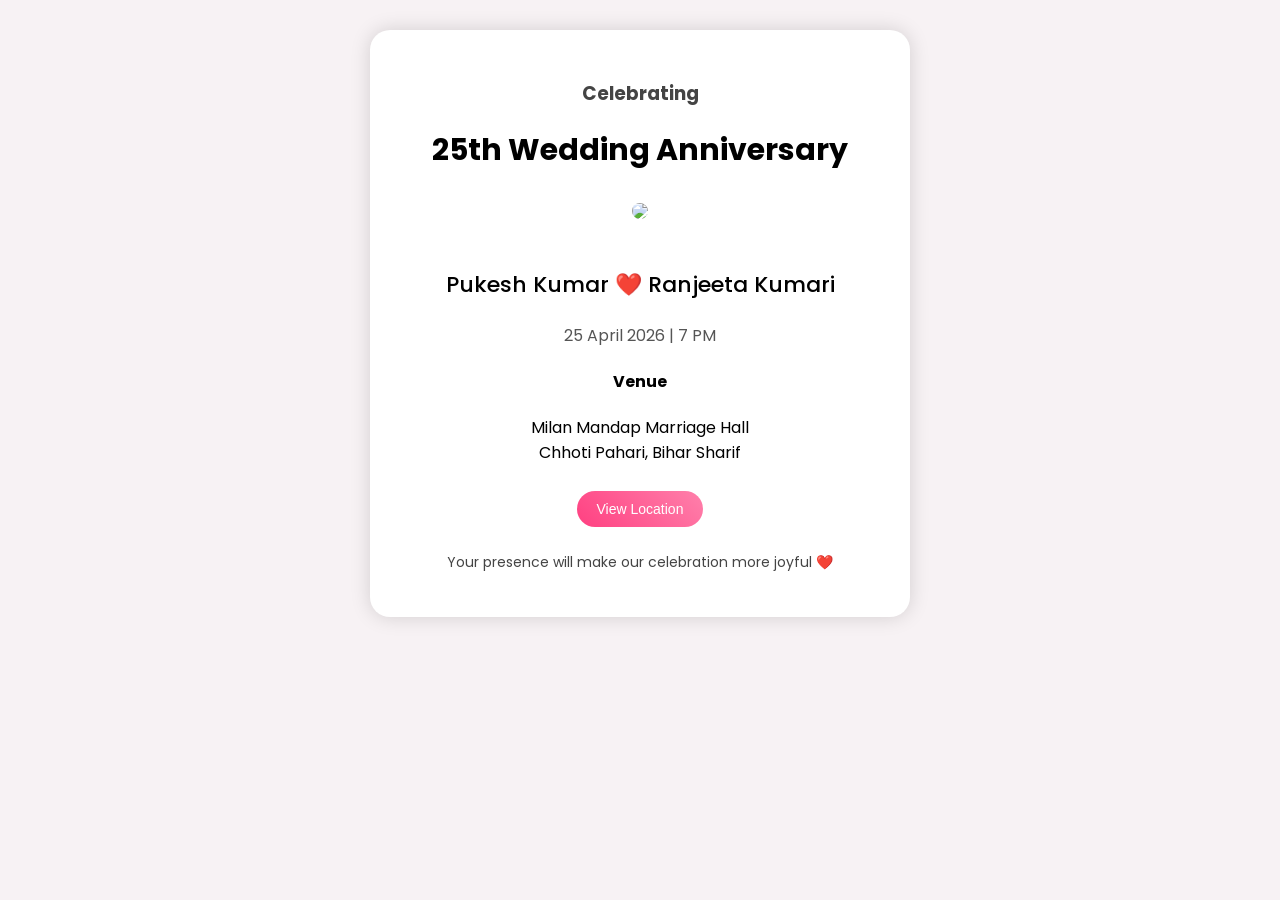
==== invite.html @ 437b5f5a "Add files via upload" ====
<!DOCTYPE html>
<html>
<head>

<meta charset="UTF-8">
<meta name="viewport" content="width=device-width, initial-scale=1.0">

<title>25th Anniversary Celebration</title>

<link href="https://fonts.googleapis.com/css2?family=Poppins:wght@300;500&display=swap" rel="stylesheet">

<style>

body{
margin:0;
font-family:'Poppins',sans-serif;
text-align:center;
background:#f7f2f4;
}

/* MAIN CARD */

.main-card{

max-width:500px;

margin:auto;

padding:30px 20px;

background:white;

border-radius:20px;

box-shadow:0 0 20px rgba(0,0,0,0.15);

margin-top:30px;

}

/* HEADINGS */

h1{
font-size:30px;
margin-bottom:10px;
}

h3{
color:#444;
}

/* IMAGE */

.photo{

width:220px;

border-radius:20px;

margin:20px 0;

}

/* COUPLE NAME */

.couple{

font-size:22px;

font-weight:500;

}

/* DATE */

.date{

margin-top:10px;

font-size:16px;

color:#555;

}

/* COUNTDOWN */

#countdown{

margin:20px 0;

font-size:22px;

color:#d81b60;

font-weight:bold;

}

/* VENUE */

.venue{

margin-top:20px;

}

/* BUTTON */

button{

margin-top:10px;

padding:10px 20px;

border:none;

border-radius:30px;

background:linear-gradient(45deg,#ff4081,#ff80ab);

color:white;

font-size:14px;

cursor:pointer;

}

/* FOOTER */

.footer{

margin-top:25px;

font-size:14px;

color:#444;

}

/* PETALS */

.petal{

position:fixed;

top:-20px;

background:pink;

border-radius:50% 50% 50% 0;

opacity:0.7;

pointer-events:none;

animation: fall linear infinite;

}

@keyframes fall{

0%{
transform:translateY(-10px) rotate(0deg);
}

100%{
transform:translateY(110vh) rotate(360deg);
}

}

/* MOBILE */

@media(max-width:500px){

.main-card{
margin:15px;
padding:20px;
}

.photo{
width:180px;
}

h1{
font-size:24px;
}

}

</style>

</head>

<body>

<div class="main-card">

<h3>Celebrating</h3>

<h1>25th Wedding Anniversary</h1>

<img src="images/couple.jpg" class="photo">

<p class="couple">
Pukesh Kumar ❤️ Ranjeeta Kumari
</p>

<p class="date">
25 April 2026 | 7 PM
</p>

<div id="countdown"></div>

<div class="venue">

<h4>Venue</h4>

<p>
Milan Mandap Marriage Hall <br>
Chhoti Pahari, Bihar Sharif
</p>

<a href="https://www.google.com/maps/search/?api=1&query=Milan+Mandap+Marriage+Hall+Chhoti+Pahari+Biharsharif" target="_blank">

<button>
View Location
</button>

</a>

</div>

<p class="footer">
Your presence will make our celebration more joyful ❤️
</p>

</div>

<script>

/* COUNTDOWN */

var eventDate = new Date("April 25, 2026 19:00:00").getTime();

setInterval(function(){

var now = new Date().getTime();

var gap = eventDate - now;

var d = Math.floor(gap/(1000*60*60*24));

var h = Math.floor((gap%(1000*60*60*24))/(1000*60*60));

var m = Math.floor((gap%(1000*60*60))/(1000*60));

document.getElementById("countdown").innerHTML =
d + " Days " + h + " Hours " + m + " Minutes Left ❤️";

},1000);

/* PETALS */

const petalCount = 25;

for(let i=0;i<petalCount;i++){

let petal = document.createElement("div");

petal.classList.add("petal");

document.body.appendChild(petal);

let size = Math.random()*12+8;

petal.style.width=size+"px";

petal.style.height=size+"px";

petal.style.left=Math.random()*window.innerWidth+"px";

petal.style.animationDuration=(Math.random()*5+5)+"s";

petal.style.animationDelay=Math.random()*5+"s";

}

</script>

</body>
</html>
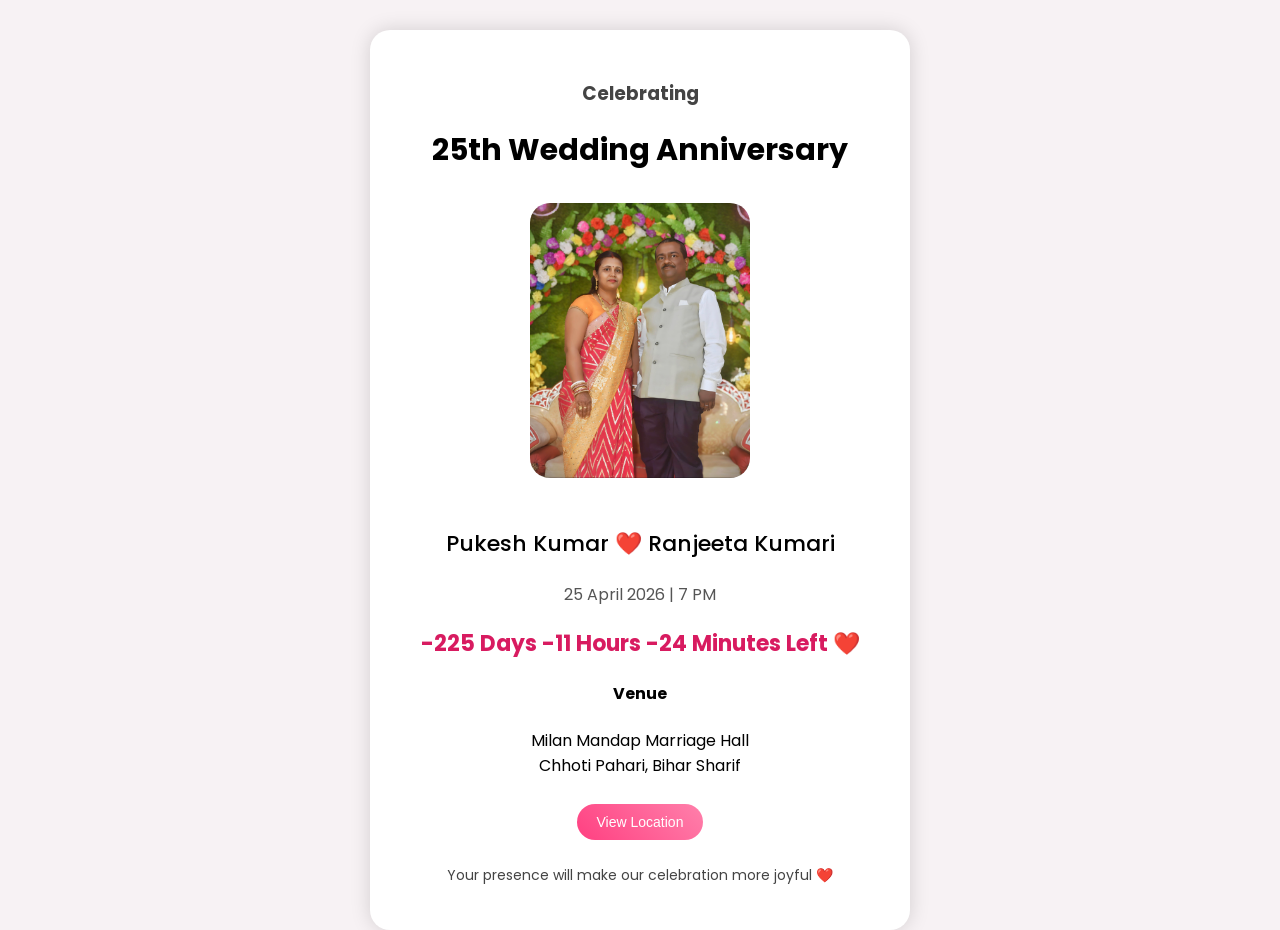
==== commit ed34aff0: "Initial Comment" ====
--- a/invite.html
+++ b/invite.html
@@ -1,294 +1,299 @@
-<!DOCTYPE html>
-<html>
-<head>
-
-<meta charset="UTF-8">
-<meta name="viewport" content="width=device-width, initial-scale=1.0">
-
-<title>25th Anniversary Celebration</title>
-
-<link href="https://fonts.googleapis.com/css2?family=Poppins:wght@300;500&display=swap" rel="stylesheet">
-
-<style>
-
-body{
-margin:0;
-font-family:'Poppins',sans-serif;
-text-align:center;
-background:#f7f2f4;
-}
-
-/* MAIN CARD */
-
-.main-card{
-
-max-width:500px;
-
-margin:auto;
-
-padding:30px 20px;
-
-background:white;
-
-border-radius:20px;
-
-box-shadow:0 0 20px rgba(0,0,0,0.15);
-
-margin-top:30px;
-
-}
-
-/* HEADINGS */
-
-h1{
-font-size:30px;
-margin-bottom:10px;
-}
-
-h3{
-color:#444;
-}
-
-/* IMAGE */
-
-.photo{
-
-width:220px;
-
-border-radius:20px;
-
-margin:20px 0;
-
-}
-
-/* COUPLE NAME */
-
-.couple{
-
-font-size:22px;
-
-font-weight:500;
-
-}
-
-/* DATE */
-
-.date{
-
-margin-top:10px;
-
-font-size:16px;
-
-color:#555;
-
-}
-
-/* COUNTDOWN */
-
-#countdown{
-
-margin:20px 0;
-
-font-size:22px;
-
-color:#d81b60;
-
-font-weight:bold;
-
-}
-
-/* VENUE */
-
-.venue{
-
-margin-top:20px;
-
-}
-
-/* BUTTON */
-
-button{
-
-margin-top:10px;
-
-padding:10px 20px;
-
-border:none;
-
-border-radius:30px;
-
-background:linear-gradient(45deg,#ff4081,#ff80ab);
-
-color:white;
-
-font-size:14px;
-
-cursor:pointer;
-
-}
-
-/* FOOTER */
-
-.footer{
-
-margin-top:25px;
-
-font-size:14px;
-
-color:#444;
-
-}
-
-/* PETALS */
-
-.petal{
-
-position:fixed;
-
-top:-20px;
-
-background:pink;
-
-border-radius:50% 50% 50% 0;
-
-opacity:0.7;
-
-pointer-events:none;
-
-animation: fall linear infinite;
-
-}
-
-@keyframes fall{
-
-0%{
-transform:translateY(-10px) rotate(0deg);
-}
-
-100%{
-transform:translateY(110vh) rotate(360deg);
-}
-
-}
-
-/* MOBILE */
-
-@media(max-width:500px){
-
-.main-card{
-margin:15px;
-padding:20px;
-}
-
-.photo{
-width:180px;
-}
-
-h1{
-font-size:24px;
-}
-
-}
-
-</style>
-
-</head>
-
-<body>
-
-<div class="main-card">
-
-<h3>Celebrating</h3>
-
-<h1>25th Wedding Anniversary</h1>
-
-<img src="images/couple.jpg" class="photo">
-
-<p class="couple">
-Pukesh Kumar ❤️ Ranjeeta Kumari
-</p>
-
-<p class="date">
-25 April 2026 | 7 PM
-</p>
-
-<div id="countdown"></div>
-
-<div class="venue">
-
-<h4>Venue</h4>
-
-<p>
-Milan Mandap Marriage Hall <br>
-Chhoti Pahari, Bihar Sharif
-</p>
-
-<a href="https://www.google.com/maps/search/?api=1&query=Milan+Mandap+Marriage+Hall+Chhoti+Pahari+Biharsharif" target="_blank">
-
-<button>
-View Location
-</button>
-
-</a>
-
-</div>
-
-<p class="footer">
-Your presence will make our celebration more joyful ❤️
-</p>
-
-</div>
-
-<script>
-
-/* COUNTDOWN */
-
-var eventDate = new Date("April 25, 2026 19:00:00").getTime();
-
-setInterval(function(){
-
-var now = new Date().getTime();
-
-var gap = eventDate - now;
-
-var d = Math.floor(gap/(1000*60*60*24));
-
-var h = Math.floor((gap%(1000*60*60*24))/(1000*60*60));
-
-var m = Math.floor((gap%(1000*60*60))/(1000*60));
-
-document.getElementById("countdown").innerHTML =
-d + " Days " + h + " Hours " + m + " Minutes Left ❤️";
-
-},1000);
-
-/* PETALS */
-
-const petalCount = 25;
-
-for(let i=0;i<petalCount;i++){
-
-let petal = document.createElement("div");
-
-petal.classList.add("petal");
-
-document.body.appendChild(petal);
-
-let size = Math.random()*12+8;
-
-petal.style.width=size+"px";
-
-petal.style.height=size+"px";
-
-petal.style.left=Math.random()*window.innerWidth+"px";
-
-petal.style.animationDuration=(Math.random()*5+5)+"s";
-
-petal.style.animationDelay=Math.random()*5+"s";
-
-}
-
-</script>
-
-</body>
+<!DOCTYPE html>
+<html>
+
+<head>
+
+    <meta charset="UTF-8">
+    <meta name="viewport" content="width=device-width, initial-scale=1.0">
+
+    <title>25th Anniversary Celebration</title>
+
+    <link href="https://fonts.googleapis.com/css2?family=Poppins:wght@300;500&display=swap" rel="stylesheet">
+
+    <style>
+        body {
+            margin: 0;
+            font-family: 'Poppins', sans-serif;
+            text-align: center;
+            background: #f7f2f4;
+        }
+
+        /* MAIN CARD */
+
+        .main-card {
+
+            max-width: 500px;
+
+            margin: auto;
+
+            padding: 30px 20px;
+
+            background: white;
+
+            border-radius: 20px;
+
+            box-shadow: 0 0 20px rgba(0, 0, 0, 0.15);
+
+            margin-top: 30px;
+
+        }
+
+        /* HEADINGS */
+
+        h1 {
+            font-size: 30px;
+            margin-bottom: 10px;
+        }
+
+        h3 {
+            color: #444;
+        }
+
+        /* IMAGE */
+
+        .photo {
+
+            width: 220px;
+
+            border-radius: 20px;
+
+            margin: 20px 0;
+
+        }
+
+        /* COUPLE NAME */
+
+        .couple {
+
+            font-size: 22px;
+
+            font-weight: 500;
+
+        }
+
+        /* DATE */
+
+        .date {
+
+            margin-top: 10px;
+
+            font-size: 16px;
+
+            color: #555;
+
+        }
+
+        /* COUNTDOWN */
+
+        #countdown {
+
+            margin: 20px 0;
+
+            font-size: 22px;
+
+            color: #d81b60;
+
+            font-weight: bold;
+
+        }
+
+        /* VENUE */
+
+        .venue {
+
+            margin-top: 20px;
+
+        }
+
+        /* BUTTON */
+
+        button {
+
+            margin-top: 10px;
+
+            padding: 10px 20px;
+
+            border: none;
+
+            border-radius: 30px;
+
+            background: linear-gradient(45deg, #ff4081, #ff80ab);
+
+            color: white;
+
+            font-size: 14px;
+
+            cursor: pointer;
+
+        }
+
+        /* FOOTER */
+
+        .footer {
+
+            margin-top: 25px;
+
+            font-size: 14px;
+
+            color: #444;
+
+        }
+
+        /* PETALS */
+
+        .petal {
+
+            position: fixed;
+
+            top: -20px;
+
+            background: pink;
+
+            border-radius: 50% 50% 50% 0;
+
+            opacity: 0.7;
+
+            pointer-events: none;
+
+            animation: fall linear infinite;
+
+        }
+
+        @keyframes fall {
+
+            0% {
+                transform: translateY(-10px) rotate(0deg);
+            }
+
+            100% {
+                transform: translateY(110vh) rotate(360deg);
+            }
+
+        }
+
+        /* MOBILE */
+
+        @media(max-width:500px) {
+
+            .main-card {
+                margin: 15px;
+                padding: 20px;
+            }
+
+            .photo {
+                width: 180px;
+            }
+
+            h1 {
+                font-size: 24px;
+            }
+
+        }
+    </style>
+
+</head>
+
+<body>
+
+    <div class="main-card">
+
+        <h3>Celebrating</h3>
+
+        <h1>25th Wedding Anniversary</h1>
+
+        <img src="images/couple.jpg" class="photo">
+
+        <p class="couple">
+            Pukesh Kumar ❤️ Ranjeeta Kumari
+        </p>
+
+        <p class="date">
+            25 April 2026 | 7 PM
+        </p>
+
+        <div id="countdown"></div>
+
+        <div class="venue">
+
+            <h4>Venue</h4>
+
+            <p>
+                Milan Mandap Marriage Hall <br>
+                Chhoti Pahari, Bihar Sharif
+            </p>
+
+            <a href="https://www.google.com/maps/search/?api=1&query=Milan+Mandap+Marriage+Hall+Chhoti+Pahari+Biharsharif"
+                target="_blank">
+
+                <button>
+                    View Location
+                </button>
+
+            </a>
+
+        </div>
+
+        <p class="footer">
+            Your presence will make our celebration more joyful ❤️
+        </p>
+
+    </div>
+
+    <script>
+
+        /* COUNTDOWN */
+
+        var eventDate = new Date("April 25, 2026 19:00:00").getTime();
+
+        setInterval(function () {
+
+            var now = new Date().getTime();
+
+            var gap = eventDate - now;
+
+            var d = Math.floor(gap / (1000 * 60 * 60 * 24));
+
+            var h = Math.floor((gap % (1000 * 60 * 60 * 24)) / (1000 * 60 * 60));
+
+            var m = Math.floor((gap % (1000 * 60 * 60)) / (1000 * 60));
+
+            document.getElementById("countdown").innerHTML =
+                d + " Days " + h + " Hours " + m + " Minutes Left ❤️";
+
+        }, 1000);
+
+        /* PETALS */
+
+        const petalCount = 25;
+
+        for (let i = 0; i < petalCount; i++) {
+
+            let petal = document.createElement("div");
+
+            petal.classList.add("petal");
+
+            document.body.appendChild(petal);
+
+            let size = Math.random() * 12 + 8;
+
+            petal.style.width = size + "px";
+
+            petal.style.height = size + "px";
+
+            petal.style.left = Math.random() * window.innerWidth + "px";
+
+            petal.style.animationDuration = (Math.random() * 5 + 5) + "s";
+
+            petal.style.animationDelay = Math.random() * 5 + "s";
+
+        }
+
+    </script>
+
+    <audio autoplay loop>
+    <source src="music.mp3" type="audio/mp3">
+</audio>
+
+</body>
+
 </html>
